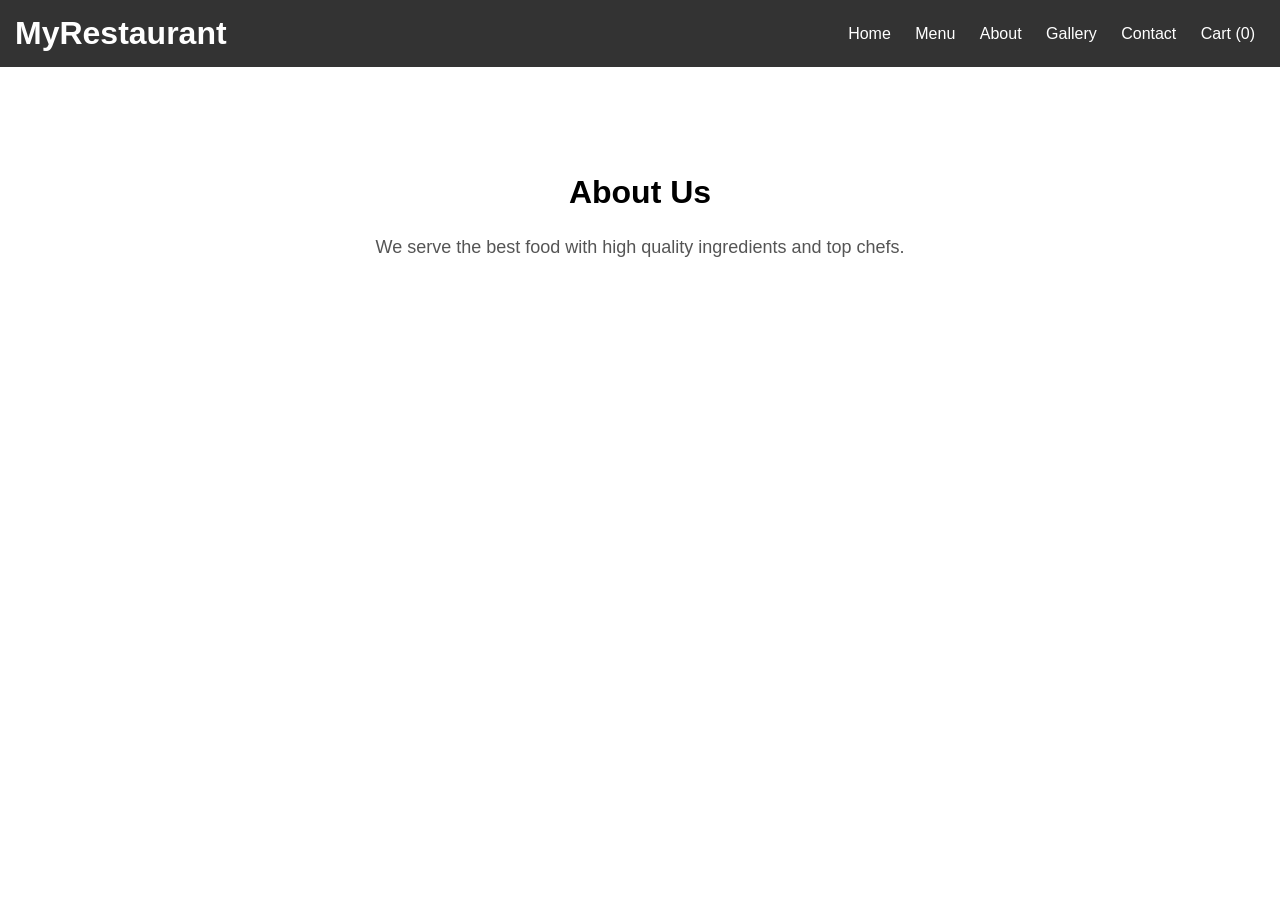
==== about.html @ ce6fe692 "Initial commit" ====
<!DOCTYPE html>
<html lang="en">
<head>
<meta charset="UTF-8">
<title>Restaurant - About</title>

<style>
body {
    margin: 0;
    font-family: Arial, sans-serif;
}

/* HEADER */
header {
    background: #333;
    color: white;
    padding: 15px;
    display: flex;
    justify-content: space-between;
    align-items: center;
}

.logo {
    margin: 0;
}

nav a {
    color: white;
    text-decoration: none;
    margin: 0 10px;
}

nav a:hover {
    color: orange;
}

/* ABOUT SECTION */
.about {
    padding: 80px 20px;
    text-align: center;
}

.about h2 {
    font-size: 32px;
}

.about p {
    font-size: 18px;
    color: #555;
}
</style>

</head>

<body>

<!-- HEADER -->
<header>
    <h1 class="logo">MyRestaurant</h1>
    <nav>
        <a href="index.html">Home</a>
        <a href="menu.html">Menu</a>
        <a href="about.html">About</a>
        <a href="gallery.html">Gallery</a>
        <a href="contact.html">Contact</a>
        <a href="cart.html">Cart (0)</a>
    </nav>
</header>

<!-- ABOUT SECTION -->
<section class="about">
    <h2>About Us</h2>
    <p>We serve the best food with high quality ingredients and top chefs.</p>
</section>

</body>
</html>
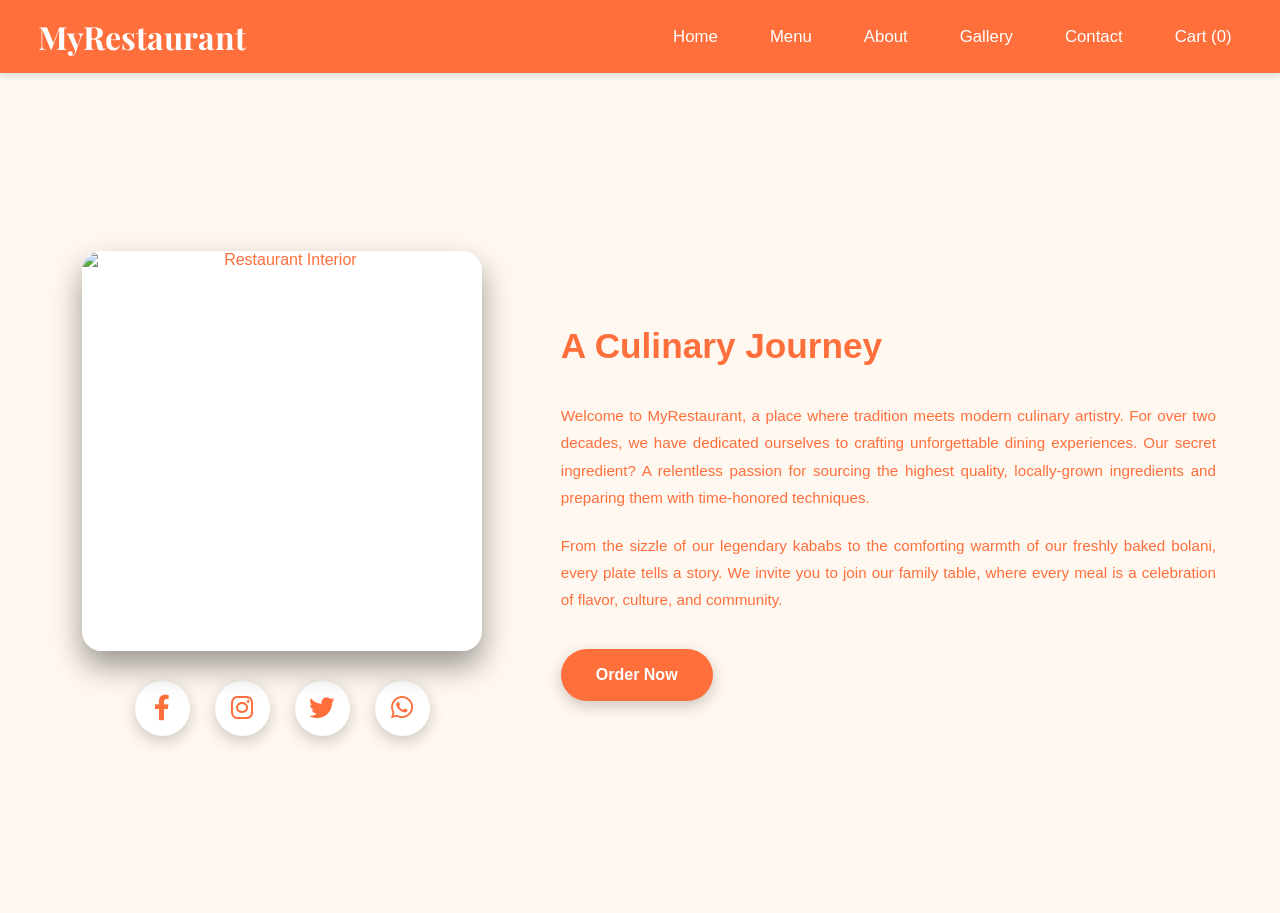
==== commit 5b126ccd: "added menu, cart section gallery section needs photos to be compleleted" ====
--- a/about.html
+++ b/about.html
@@ -1,77 +1,438 @@
-<!DOCTYPE html>
-<html lang="en">
-<head>
-<meta charset="UTF-8">
-<title>Restaurant - About</title>
-
-<style>
-body {
-    margin: 0;
-    font-family: Arial, sans-serif;
-}
-
-/* HEADER */
-header {
-    background: #333;
-    color: white;
-    padding: 15px;
-    display: flex;
-    justify-content: space-between;
-    align-items: center;
-}
-
-.logo {
-    margin: 0;
-}
-
-nav a {
-    color: white;
-    text-decoration: none;
-    margin: 0 10px;
-}
-
-nav a:hover {
-    color: orange;
-}
-
-/* ABOUT SECTION */
-.about {
-    padding: 80px 20px;
-    text-align: center;
-}
-
-.about h2 {
-    font-size: 32px;
-}
-
-.about p {
-    font-size: 18px;
-    color: #555;
-}
-</style>
-
-</head>
-
-<body>
-
-<!-- HEADER -->
-<header>
-    <h1 class="logo">MyRestaurant</h1>
-    <nav>
-        <a href="index.html">Home</a>
-        <a href="menu.html">Menu</a>
-        <a href="about.html">About</a>
-        <a href="gallery.html">Gallery</a>
-        <a href="contact.html">Contact</a>
-        <a href="cart.html">Cart (0)</a>
-    </nav>
-</header>
-
-<!-- ABOUT SECTION -->
-<section class="about">
-    <h2>About Us</h2>
-    <p>We serve the best food with high quality ingredients and top chefs.</p>
-</section>
-
-</body>
+<!-- // HTML Section // -->
+<!DOCTYPE html>
+<html lang="en">
+
+<head>
+    <meta charset="UTF-8">
+    <meta name="viewport" content="width=device-width, initial-scale=1.0">
+    <title>MyRestaurant - About</title>
+    <link rel="stylesheet" href="style.css">
+    <!-- FontAwesome for Social Icons -->
+    <link rel="stylesheet" href="https://cdnjs.cloudflare.com/ajax/libs/font-awesome/6.0.0/css/all.min.css">
+</head>
+
+<body>
+
+    <!-- HEADER -->
+    <header>
+    <h1 class="logo">MyRestaurant</h1>
+    <button class="mobile-toggle" onclick="toggleNav()"><i class="fa-solid fa-bars"></i></button>
+    <nav id="main-nav">
+        <a href="index.html">Home</a>
+        <a href="menu.html">Menu</a>
+        <a href="about.html">About</a>
+        <a href="gallery.html">Gallery</a>
+        <a href="contact.html">Contact</a>
+        <a href="cart.html">Cart (<span id="cart-count">0</span>)</a>
+    </nav>
+</header>
+
+    <section class="about-section">
+        <div class="about-container">
+
+            <!-- LEFT SIDE: Picture & Socials -->
+            <div class="left-side" id="aboutLeft">
+                <!-- 3D Flip Card Effect -->
+                <div class="flip-card">
+                    <div class="flip-card-inner">
+                        <!-- First Image (Front) -->
+                        <div class="flip-card-front">
+                            <img src="images/15.avif" alt="Restaurant Interior">
+                        </div>
+                        <!-- Second Image (Back) -->
+                        <div class="flip-card-back">
+                            <img src="images/17.avif" alt="Fresh Ingredients">
+                        </div>
+                    </div>
+                </div>
+
+                <!-- Social Media Icons (Fixed, correctly spaced) -->
+                <div class="social-icons">
+                    <a href="#" class="social-link"><i class="fab fa-facebook-f"></i></a>
+                    <a href="#" class="social-link"><i class="fab fa-instagram"></i></a>
+                    <a href="#" class="social-link"><i class="fab fa-twitter"></i></a>
+                    <a href="#" class="social-link"><i class="fab fa-whatsapp"></i></a>
+                </div>
+            </div>
+
+            <!-- RIGHT SIDE: Text Description -->
+            <div class="right-side" id="aboutRight">
+                <h2>A Culinary Journey</h2>
+                <p>
+                    Welcome to MyRestaurant, a place where tradition meets modern culinary artistry.
+                    For over two decades, we have dedicated ourselves to crafting unforgettable dining
+                    experiences. Our secret ingredient? A relentless passion for sourcing the highest
+                    quality, locally-grown ingredients and preparing them with time-honored techniques.
+                </p>
+                <p>
+                    From the sizzle of our legendary kababs to the comforting warmth of our freshly
+                    baked bolani, every plate tells a story. We invite you to join our family table,
+                    where every meal is a celebration of flavor, culture, and community.
+                </p>
+                <!-- "Order Now" Button replacing text/menu sign -->
+                <a href="menu.html" class="btn-order">Order Now</a>
+            </div>
+
+        </div>
+    </section>
+
+    <!-- Cleaned out redundant menu section -->
+
+    <!-- // CSS Section // -->
+    <style>
+        /* Advanced About Page Styles */
+        body {
+            background-color: #fff8f0;
+            /* Off-white matching contact page */
+            margin: 0;
+            font-family: Arial, sans-serif;
+            color: #ff6f3c;
+            /* Orange text */
+            overflow-x: hidden;
+            display: flex;
+            flex-direction: column;
+            min-height: 100vh;
+        }
+
+        /* Header matching contact page */
+        header {
+            background: #ff6f3c;
+            color: white;
+            padding: 15px 3%;
+            display: flex;
+            justify-content: space-between;
+            align-items: center;
+            position: sticky;
+            top: 0;
+            z-index: 1000;
+            box-shadow: 0 4px 6px rgba(0, 0, 0, 0.1);
+        }
+
+        header .logo {
+            font-size: 2rem;
+            font-weight: bold;
+        }
+
+        header nav a {
+            color: white;
+            text-decoration: none;
+            margin: 0 10px;
+            transition: color 0.3s;
+        }
+
+        header nav a:hover {
+            color: #ffe8d6;
+        }
+
+        /* Mobile Nav Flexibility */
+        .mobile-toggle {
+            display: none;
+            background: none;
+            border: none;
+            color: #fff;
+            font-size: 1.8rem;
+            cursor: pointer;
+        }
+        @media(max-width: 768px) {
+            .mobile-toggle { display: block; }
+            #main-nav {
+                display: none;
+                flex-direction: column;
+                position: absolute;
+                top: 100%;
+                left: 0;
+                width: 100%;
+                background-color: #ff6f3c;
+                padding: 1rem 0;
+                box-shadow: 0 4px 6px rgba(0,0,0,0.1);
+            }
+            #main-nav.show { display: flex; }
+            #main-nav a { padding: 10px 20px; width: 100%; text-align: left; }
+        }
+
+
+        /* Layout for About Section */
+        .about-section {
+            display: flex;
+            justify-content: center;
+            align-items: center;
+            min-height: 80vh;
+            /* Replaced top margin with nice vertical centering */
+            padding: 60px 5%;
+        }
+
+        .about-container {
+            display: flex;
+            flex-wrap: wrap;
+            align-items: center;
+            justify-content: center;
+            gap: 60px;
+            max-width: 1200px;
+            width: 100%;
+        }
+
+        /* Left Side: Image and Socials */
+        .left-side {
+            flex: 1;
+            min-width: 320px;
+            display: flex;
+            flex-direction: column;
+            align-items: center;
+            opacity: 0;
+            transform: translateX(-30px);
+            transition: opacity 1s ease-out, transform 1s ease-out;
+        }
+
+        /* 3D Flip Card */
+        .flip-card {
+            background-color: transparent;
+            width: 100%;
+            max-width: 400px;
+            /* appropriately sized */
+            height: 400px;
+            perspective: 1000px;
+        }
+
+        .flip-card-inner {
+            position: relative;
+            width: 100%;
+            height: 100%;
+            text-align: center;
+            transition: transform 0.8s ease-in-out;
+            transform-style: preserve-3d;
+            box-shadow: 0 15px 30px rgba(0, 0, 0, 0.4);
+            border-radius: 20px;
+        }
+
+        /* Flip trigger on hover */
+        .flip-card:hover .flip-card-inner {
+            transform: rotateY(180deg);
+        }
+
+        .flip-card-front,
+        .flip-card-back {
+            position: absolute;
+            width: 100%;
+            height: 100%;
+            -webkit-backface-visibility: hidden;
+            backface-visibility: hidden;
+            border-radius: 20px;
+            overflow: hidden;
+            background-color: #fff;
+            /* Fixes browser invisiblity glitches */
+        }
+
+        /* Make sure the images sit properly and are visible */
+        .flip-card-front img,
+        .flip-card-back img {
+            width: 100%;
+            height: 100%;
+            object-fit: cover;
+            display: block;
+            /* Ensure no inline margin bugs */
+        }
+
+        .flip-card-back {
+            transform: rotateY(180deg);
+        }
+
+        /* Social Media Icons (directly under the picture on the left) */
+        .social-icons {
+            display: flex;
+            gap: 25px;
+            margin-top: 30px;
+        }
+
+        .social-link {
+            display: flex;
+            align-items: center;
+            justify-content: center;
+            color: #ff6f3c;
+            /* orange text matching background */
+            font-size: 1.6rem;
+            text-decoration: none;
+            background: white;
+            /* pure white background */
+            width: 55px;
+            height: 55px;
+            border-radius: 50%;
+            box-shadow: 0 5px 15px rgba(0, 0, 0, 0.2);
+        }
+
+        /* Right Side: Text */
+        .right-side {
+            flex: 1.5;
+            /* Gives slightly more room to text so it fits */
+            min-width: 320px;
+            text-align: justify;
+            line-height: 1.8;
+            opacity: 0;
+            transform: translateX(30px);
+            transition: opacity 1s ease-out, transform 1s ease-out;
+        }
+
+        .right-side h2 {
+            font-size: 2.2rem;
+            color: #ff6f3c;
+            text-align: left;
+            margin-bottom: 25px;
+        }
+
+        .right-side p {
+            font-size: 0.95rem;
+            /* Text size small enough to fit */
+            margin-bottom: 20px;
+            color: #ff6f3c;
+        }
+
+        /* Order Now Button */
+        .btn-order {
+            display: inline-block;
+            margin-top: 15px;
+            padding: 12px 35px;
+            background-color: #ff6f3c;
+            color: white;
+            text-decoration: none;
+            font-weight: bold;
+            border-radius: 30px;
+            font-size: 1rem;
+            box-shadow: 0 5px 15px rgba(0, 0, 0, 0.2);
+            transition: all 0.3s ease;
+        }
+
+        .btn-order:hover {
+            background-color: #ff7f50;
+            color: white;
+            transform: scale(1.05);
+            box-shadow: 0 8px 20px rgba(0, 0, 0, 0.3);
+        }
+
+
+
+        /* Responsive adjustment for mobiles */
+        @media (max-width: 800px) {
+            .about-container {
+                flex-direction: column;
+                text-align: center;
+            }
+
+            .right-side h2 {
+                text-align: center;
+            }
+
+            .right-side p {
+                text-align: justify;
+            }
+        }
+
+        /* Mobile Navigation */
+        header {
+            position: relative;
+            flex-wrap: wrap;
+        }
+
+        .hamburger {
+            display: none;
+            font-size: 2rem;
+            cursor: pointer;
+            color: white;
+            user-select: none;
+        }
+
+        @media (max-width: 768px) {
+            .hamburger {
+                display: block;
+            }
+
+            nav {
+                display: none;
+                flex-direction: column;
+                position: absolute;
+                top: 100%;
+                left: 0;
+                width: 100%;
+                background-color: #ff6f3c;
+                /* Brand color */
+                padding: 1rem 0;
+                box-shadow: 0 4px 6px rgba(0, 0, 0, 0.2);
+                z-index: 1000;
+                text-align: center;
+            }
+
+            nav.show {
+                display: flex;
+            }
+
+            nav a {
+                margin: 10px 0;
+                width: 100%;
+                box-sizing: border-box;
+            }
+
+            nav a:hover {
+                background: rgba(255, 255, 255, 0.1);
+            }
+        }
+    </style>
+
+    <!-- // JS Section // -->
+    <script>
+        // 1. Content Transitions on Page Load
+        document.addEventListener("DOMContentLoaded", () => {
+            setTimeout(() => {
+                const leftSide = document.getElementById("aboutLeft");
+                const rightSide = document.getElementById("aboutRight");
+
+                if (leftSide) {
+                    leftSide.style.opacity = "1";
+                    leftSide.style.transform = "translateX(0)";
+                }
+                if (rightSide) {
+                    rightSide.style.opacity = "1";
+                    rightSide.style.transform = "translateX(0)";
+                }
+            }, 150);
+        });
+
+        // 2. JS Transitions for Social Media Icons
+        const socialLinks = document.querySelectorAll(".social-link");
+
+        socialLinks.forEach(link => {
+            link.style.transition = "all 0.3s ease";
+
+            link.addEventListener("mouseenter", function () {
+                // Slight color shift, popup effect, increased shadow
+                this.style.backgroundColor = "#fff5f0";
+                this.style.transform = "translateY(-6px) scale(1.08)";
+                this.style.boxShadow = "0 8px 25px rgba(0, 0, 0, 0.4)";
+            });
+
+            link.addEventListener("mouseleave", function () {
+                // Standard reset
+                this.style.backgroundColor = "white";
+                this.style.transform = "translateY(0) scale(1)";
+                this.style.boxShadow = "0 5px 15px rgba(0,0,0,0.2)";
+            });
+        });
+    </script>
+
+
+    <script>
+        function toggleMenu() {
+            const nav = document.getElementById('nav-menu');
+            nav.classList.toggle('show');
+        }
+
+
+    </script>
+    <script src="cart.js"></script>
+
+<script>
+    function toggleNav() {
+        var nav = document.getElementById('main-nav');
+        if(nav) nav.classList.toggle('show');
+    }
+</script>
+</body>
+
 </html>
--- a/style.css
+++ b/style.css
@@ -0,0 +1,188 @@
+        /* Header & Navigation */
+        @import url('https://fonts.googleapis.com/css2?family=Playfair+Display:ital,wght@0,400;0,600;0,700;1,400&display=swap');
+
+        header {
+            display: flex;
+            justify-content: space-between;
+            align-items: center;
+            padding: 1rem 3rem;
+            background-color: #ff6f3c; /* Restoring the solid orange matching colors */
+            color: white;
+            position: sticky;
+            top: 0;
+            z-index: 1000;
+            box-shadow: 0 4px 6px rgba(0, 0, 0, 0.1);
+            transition: all 0.3s ease;
+        }
+
+        header .logo {
+            font-family: 'Playfair Display', serif; /* Elegant heading */
+            font-size: 2rem;
+            font-weight: bold;
+            text-decoration: none;
+            color: white;
+            margin: 0;
+        }
+
+        nav {
+            display: flex;
+            gap: 2rem;
+            align-items: center;
+        }
+
+        nav a {
+            font-family: Arial, sans-serif; /* Familiar, not too crazy */
+            text-decoration: none;
+            color: #fff;
+            font-weight: 500;
+            font-size: 1.05rem;
+            transition: color 0.3s ease;
+            margin: 0;
+        }
+
+        nav a:hover, nav a.active {
+            color: #ffe8d6;
+        }
+
+
+/* HERO VIDEO */
+.hero {
+    position: relative;
+    height: 400px;
+    overflow: hidden;
+}
+
+.hero video {
+    width: 100%;
+}
+
+.hero-text {
+    position: absolute;
+    top: 40%;
+    left: 30%;
+    color: white;
+    text-align: center;
+}
+
+/* BUTTON */
+.btn {
+    background: orange;
+    padding: 10px 20px;
+    text-decoration: none;
+    color: white;
+    transition: 0.3s;
+}
+
+.btn:hover {
+    background: red;
+}
+
+/* CARDS */
+.card {
+    display: inline-block;
+    width: 220px;
+    margin: 20px;
+    text-align: center;
+    background: white;
+    border-radius: 10px;
+    overflow: hidden;
+    transition: 0.3s;
+}
+
+.card:hover {
+    transform: scale(1.1);
+}
+
+.card img {
+    width: 100%;
+    transition: 0.3s;
+}
+
+.card img:hover {
+    transform: scale(1.2);
+}
+
+/* GALLERY */
+.gallery-grid {
+    display: grid;
+    grid-template-columns: repeat(4, 1fr);
+    gap: 10px;
+    padding: 20px;
+}
+
+.gallery-grid img {
+    width: 100%;
+    transition: 0.3s;
+}
+
+.gallery-grid img:hover {
+    transform: scale(1.1);
+}
+
+/* 🔥 HERO SPECIFIC STYLES */
+.hero {
+    position: relative;
+    width: 100%;
+    height: 400px;
+    overflow: hidden;
+}
+
+.hero iframe {
+    position: absolute;
+    top: 50%;
+    left: 50%;
+    width: 120%;
+    height: 120%;
+    transform: translate(-50%, -50%);
+    pointer-events: none;
+}
+
+.hero-text {
+    position: absolute;
+    top: 50%;
+    left: 50%;
+    transform: translate(-50%, -50%);
+    color: white;
+    text-align: center;
+}
+
+.hero::after {
+    content: "";
+    position: absolute;
+    width: 100%;
+    height: 100%;
+    background: rgba(0,0,0,0.4);
+    top: 0;
+    left: 0;
+}
+
+
+
+.menu {
+    margin-top: 100px;
+}
+body {
+    margin: 0;
+    font-family: Arial;
+    background: #f5f5f5;
+    display: flex;
+    flex-direction: column;
+}
+
+html, body {
+    height: 100%;
+    margin: 0;
+}
+
+footer {
+    background: #111;
+    color: white;
+    text-align: center;
+    padding: 20px;
+}
+
+.footer-links a {
+    margin: 10px;
+    color: white;
+    text-decoration: none;
+}
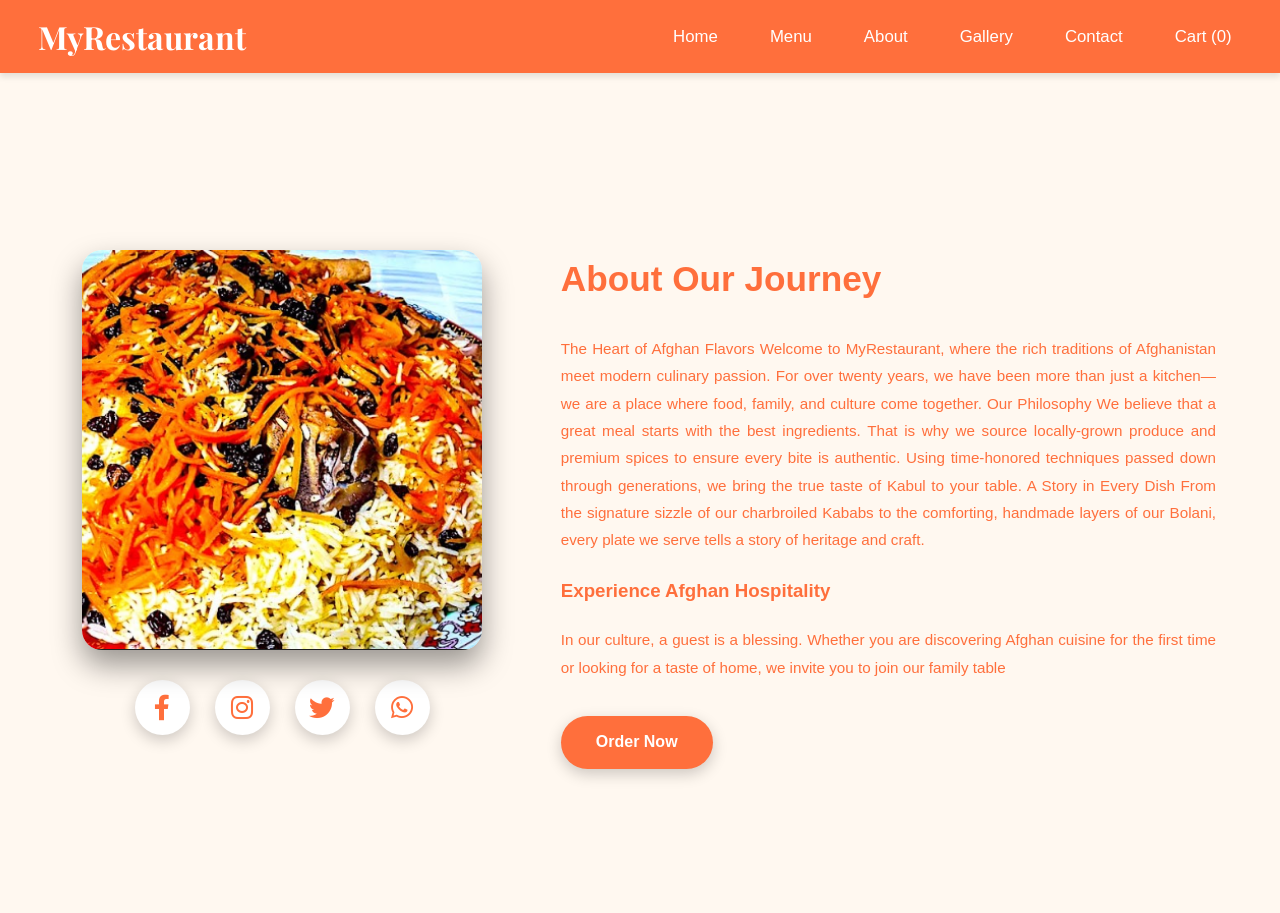
==== commit f31311f3: "Fix hero image centering and layout empty space" ====
--- a/about.html
+++ b/about.html
@@ -37,11 +37,11 @@
                     <div class="flip-card-inner">
                         <!-- First Image (Front) -->
                         <div class="flip-card-front">
-                            <img src="images/15.avif" alt="Restaurant Interior">
+                            <img src="images2\backgroound photo.png" alt="Restaurant Interior">
                         </div>
                         <!-- Second Image (Back) -->
                         <div class="flip-card-back">
-                            <img src="images/17.avif" alt="Fresh Ingredients">
+                            <img src="images2\bolani23.jpeg" alt="Fresh Ingredients">
                         </div>
                     </div>
                 </div>
@@ -57,17 +57,23 @@
 
             <!-- RIGHT SIDE: Text Description -->
             <div class="right-side" id="aboutRight">
-                <h2>A Culinary Journey</h2>
+                <h2>About Our Journey</h2>
                 <p>
-                    Welcome to MyRestaurant, a place where tradition meets modern culinary artistry.
-                    For over two decades, we have dedicated ourselves to crafting unforgettable dining
-                    experiences. Our secret ingredient? A relentless passion for sourcing the highest
-                    quality, locally-grown ingredients and preparing them with time-honored techniques.
+                    The Heart of Afghan Flavors
+Welcome to MyRestaurant, where the rich traditions of Afghanistan meet modern culinary passion. For over twenty years, we have been more than just a kitchen—we are a place where food, family, and culture come together.
+
+Our Philosophy
+We believe that a great meal starts with the best ingredients. That is why we source locally-grown produce and premium spices to ensure every bite is authentic. Using time-honored techniques passed down through generations, we bring the true taste of Kabul to your table.
+
+A Story in Every Dish
+From the signature sizzle of our charbroiled Kababs to the comforting, handmade layers of our Bolani, every plate we serve tells a story of heritage and craft.
+
+
+
                 </p>
+                <h3>Experience Afghan Hospitality</h3>
                 <p>
-                    From the sizzle of our legendary kababs to the comforting warmth of our freshly
-                    baked bolani, every plate tells a story. We invite you to join our family table,
-                    where every meal is a celebration of flavor, culture, and community.
+                    In our culture, a guest is a blessing. Whether you are discovering Afghan cuisine for the first time or looking for a taste of home, we invite you to join our family table
                 </p>
                 <!-- "Order Now" Button replacing text/menu sign -->
                 <a href="menu.html" class="btn-order">Order Now</a>
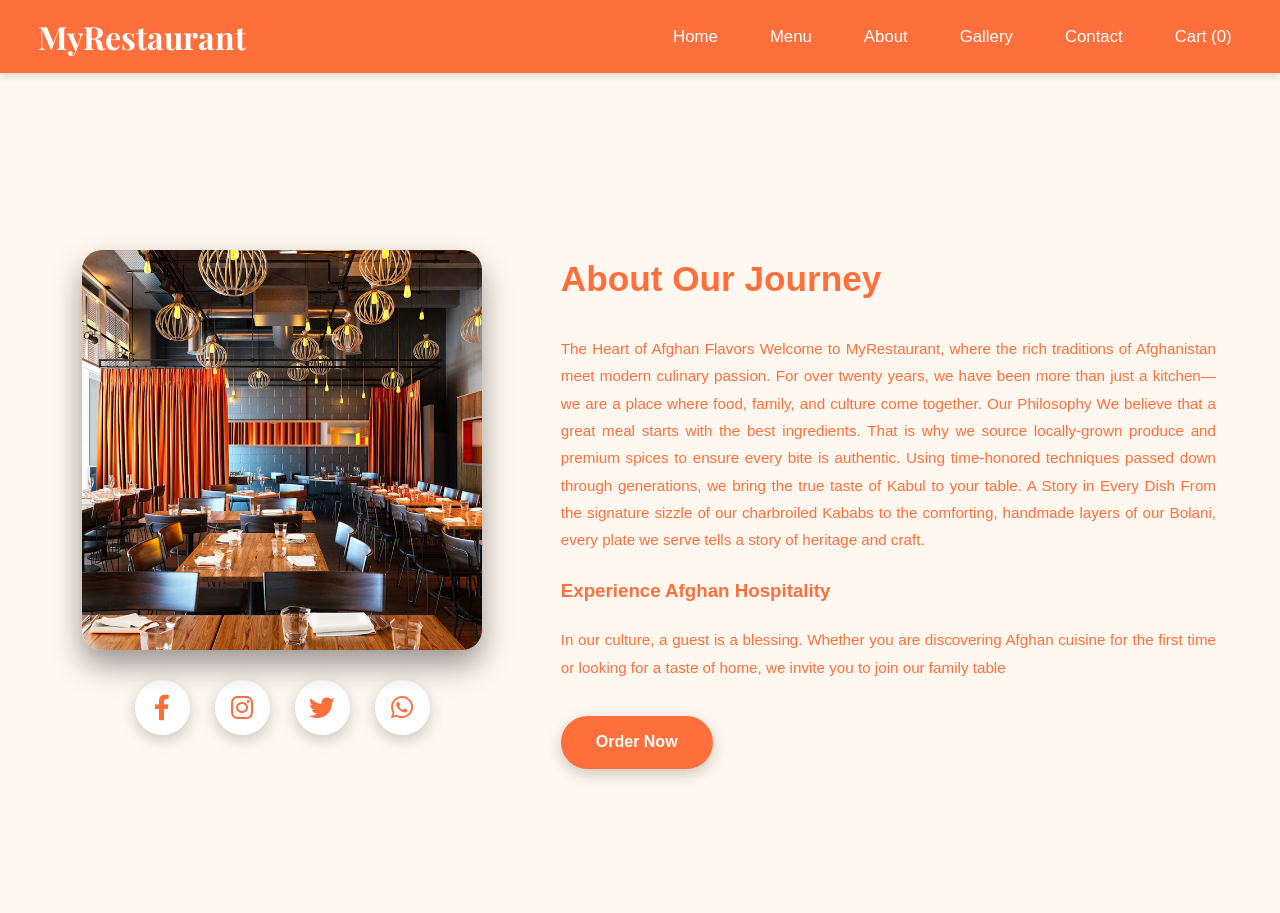
==== commit cfa5a0b3: "changed the photos" ====
--- a/about.html
+++ b/about.html
@@ -37,11 +37,11 @@
                     <div class="flip-card-inner">
                         <!-- First Image (Front) -->
                         <div class="flip-card-front">
-                            <img src="images2\backgroound photo.png" alt="Restaurant Interior">
+                            <img src="images2\15.avif" alt="Restaurant Interior">
                         </div>
                         <!-- Second Image (Back) -->
                         <div class="flip-card-back">
-                            <img src="images2\bolani23.jpeg" alt="Fresh Ingredients">
+                            <img src="images2\17.avif" alt="Fresh Ingredients">
                         </div>
                     </div>
                 </div>
